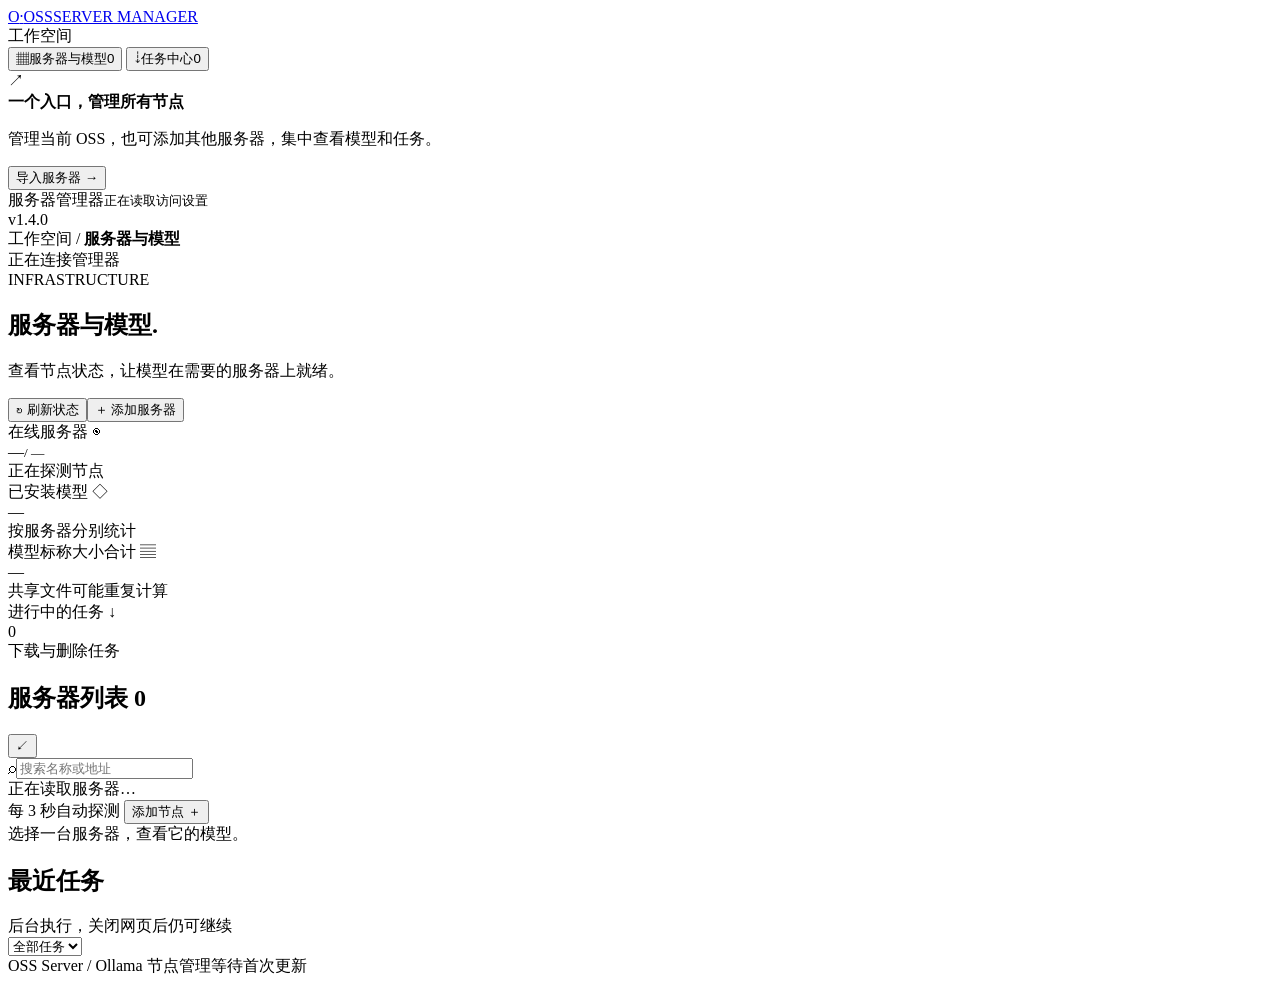
==== app/manage_web/index.html @ 1ef39039 "Release 1.4.0: embed multi-server model management at /manage" ====
<!doctype html>
<html lang="zh-CN">
<head>
  <meta charset="utf-8"><meta name="viewport" content="width=device-width,initial-scale=1">
  <title>OSS · 服务器与模型管理</title>
  <link rel="icon" href="/manage/favicon.svg" type="image/svg+xml">
  <link rel="stylesheet" href="/manage/style.css"><script src="/manage/app.js" defer></script>
</head>
<body>
  <aside class="sidebar">
    <a class="brand" href="/manage" aria-label="OSS Server 首页"><span class="brand-mark">O<span>·</span></span><span>OSS<span class="brand-sub">SERVER MANAGER</span></span></a>
    <div class="nav-label">工作空间</div>
    <nav aria-label="主导航">
      <button class="nav-item active" id="nav-servers"><span class="nav-icon">▦</span>服务器与模型<span class="nav-count" id="server-count">0</span></button>
      <button class="nav-item" id="nav-tasks"><span class="nav-icon">⇣</span>任务中心<span class="nav-count" id="task-count">0</span></button>
    </nav>
    <div class="sidebar-note"><div class="note-icon">↗</div><strong>一个入口，管理所有节点</strong><p>管理当前 OSS，也可添加其他服务器，集中查看模型和任务。</p><button id="import-side" class="text-link">导入服务器 <span>→</span></button></div>
    <div class="sidebar-bottom"><span class="local-dot"></span><div><span id="access-title">服务器管理器</span><small id="access-detail">正在读取访问设置</small></div><span class="version">v1.4.0</span></div>
  </aside>
  <main>
    <header class="topbar"><span class="breadcrumb">工作空间 <span>/</span> <b id="crumb">服务器与模型</b></span><div class="connection"><span id="connection-dot" class="local-dot"></span><span id="connection-text">正在连接管理器</span></div></header>
    <div class="page">
      <section class="page-heading"><div><div class="eyebrow">INFRASTRUCTURE</div><h1 id="page-title">服务器与模型<span class="title-dot">.</span></h1><p id="page-desc">查看节点状态，让模型在需要的服务器上就绪。</p></div><div class="heading-actions"><button class="btn secondary" id="refresh-all"><span>↻</span> 刷新状态</button><button class="btn primary" id="add-server"><span>＋</span> 添加服务器</button></div></section>
      <div id="notice" class="banner" role="status" hidden></div>
      <section class="stats" aria-label="服务器概览">
        <article class="stat"><div class="stat-label">在线服务器 <span class="stat-symbol">◉</span></div><div class="stat-number"><span id="stat-online">—</span><small id="stat-total">/ —</small></div><div class="stat-foot" id="stat-enabled">正在探测节点</div></article>
        <article class="stat"><div class="stat-label">已安装模型 <span class="stat-symbol">◇</span></div><div class="stat-number" id="stat-models">—</div><div class="stat-foot">按服务器分别统计</div></article>
        <article class="stat"><div class="stat-label">模型标称大小合计 <span class="stat-symbol">▤</span></div><div class="stat-number" id="stat-size">—</div><div class="stat-foot">共享文件可能重复计算</div></article>
        <article class="stat accent"><div class="stat-label">进行中的任务 <span class="stat-symbol">↓</span></div><div class="stat-number" id="stat-jobs">0</div><div class="stat-foot" id="stat-job-foot">下载与删除任务</div></article>
      </section>
      <section class="workspace" id="servers-view">
        <div class="panel servers-panel"><div class="panel-heading"><h2>服务器列表 <span id="list-count" class="count">0</span></h2><button class="icon-btn" id="import-v3" title="导入服务器配置" aria-label="导入服务器配置">↙</button></div><label class="search"><span>⌕</span><input id="server-search" type="search" placeholder="搜索名称或地址" aria-label="搜索服务器"></label><div id="server-list" class="server-list"><div class="empty">正在读取服务器…</div></div><div class="list-footer"><span class="local-dot"></span> 每 3 秒自动探测 <button id="add-server-small">添加节点 ＋</button></div></div>
        <section class="panel models-panel" id="models-panel"><div class="empty spacious">选择一台服务器，查看它的模型。</div></section>
      </section>
      <section class="panel tasks-panel" id="tasks-panel"><div class="panel-heading"><div class="task-heading"><h2 id="tasks-heading">最近任务</h2><span class="subtle" id="tasks-subtitle">后台执行，关闭网页后仍可继续</span></div><select id="task-filter" aria-label="筛选任务"><option value="all">全部任务</option><option value="active">进行中</option><option value="paused">已暂停</option><option value="success">已完成</option><option value="failed">需关注</option></select></div><div id="task-list"></div></section>
      <footer class="page-footer"><span>OSS Server <span class="footer-separator">/</span> Ollama 节点管理</span><span id="last-updated">等待首次更新</span></footer>
    </div>
  </main>
  <dialog id="server-dialog" aria-labelledby="server-dialog-title"><form id="server-form"><div class="dialog-heading"><div><div class="eyebrow">SERVER CONNECTION</div><h2 id="server-dialog-title">添加服务器</h2></div><button type="button" class="icon-btn close-dialog" aria-label="关闭">×</button></div><p class="dialog-desc">填写目标 OSS 的访问地址；认证填写目标 Nginx 已有的 Basic Auth。</p><label class="field">服务器名称<input name="name" required maxlength="80" placeholder="例如：办公室 · GPU 01" autocomplete="off"></label><label class="field">服务地址<input name="url" type="url" required placeholder="http://127.0.0.1:11434" autocomplete="off" spellcheck="false"><small>填写 OSS 或 Ollama 的访问地址，支持 HTTP、HTTPS。</small></label><label class="field">访问认证<select name="auth_mode" id="auth-mode"><option value="none">无需认证</option><option value="basic">Basic · 用户名与密码</option><option value="keep">保留已保存的认证</option></select></label><div id="auth-fields" class="two-fields" hidden><label class="field">用户名<input name="username" autocomplete="off"></label><label class="field">密码<input name="password" type="password" autocomplete="new-password"></label></div><label class="check-field"><input name="enabled" type="checkbox" checked><span>启用此服务器<small>停用后不再探测，也不能提交模型任务。</small></span></label><p class="form-error" role="alert"></p><div class="dialog-footer"><button type="button" id="remove-server" class="btn danger-text">移除服务器</button><div class="dialog-buttons"><button type="button" class="btn secondary close-dialog">取消</button><button type="submit" class="btn primary">保存服务器</button></div></div></form></dialog>
  <dialog id="download-dialog" aria-labelledby="download-title"><form id="download-form"><div class="dialog-heading"><div><div class="eyebrow">MODEL DOWNLOAD</div><h2 id="download-title">下载模型</h2></div><button type="button" class="icon-btn close-dialog" aria-label="关闭">×</button></div><p class="dialog-desc">服务器直接下载模型，进度会显示在任务中心。</p><label class="field">目标服务器<select name="server" id="download-server" required></select></label><label class="field">模型名称<input name="model" required maxlength="240" placeholder="例如 qwen3:8b 或 qwen2.5vl:7b" autocomplete="off" spellcheck="false"><small>填写 Ollama 支持的完整名称与标签，如 qwen3:8b。</small></label><div class="info-box">任务由远端 OSS 托管。OSS 1.3.1 起可在任务中心暂停、继续下载。关闭网页或浏览器所在电脑关机后，目标服务器仍继续下载。</div><p class="form-error" role="alert"></p><div class="dialog-footer end"><button type="button" class="btn secondary close-dialog">取消</button><button type="submit" class="btn primary">↓ 开始下载</button></div></form></dialog>
  <dialog id="confirm-dialog" aria-labelledby="confirm-title"><form id="confirm-form"><div class="dialog-heading"><div><div class="eyebrow warning-text">CONFIRM ACTION</div><h2 id="confirm-title">删除模型</h2></div><button type="button" class="icon-btn close-dialog" aria-label="关闭">×</button></div><p class="dialog-desc" id="confirm-desc"></p><div id="confirm-target" class="confirm-target"></div><label class="field" id="confirm-input-label">输入完整模型名称以确认<input name="confirmation" autocomplete="off" spellcheck="false"></label><p class="form-error" role="alert"></p><div class="dialog-footer end"><button type="button" class="btn secondary close-dialog">取消</button><button type="submit" class="btn danger" id="confirm-submit">确认删除</button></div></form></dialog>
  <dialog id="import-dialog" aria-labelledby="import-title"><form id="import-form"><div class="dialog-heading"><div><div class="eyebrow">IMPORT SERVERS</div><h2 id="import-title">导入服务器配置</h2></div><button type="button" class="icon-btn close-dialog" aria-label="关闭">×</button></div><p class="dialog-desc">选择从原管理器导出的 JSON 文件，导入节点及其已有访问认证。重复地址会跳过。</p><label class="field">配置文件<input name="config_file" type="file" accept=".json,application/json" required><small>配置保存在当前 OSS。其余服务器上的节点列表独立保存。</small></label><p class="form-error" role="alert"></p><div class="dialog-footer end"><button type="button" class="btn secondary close-dialog">取消</button><button type="submit" class="btn primary">导入服务器</button></div></form></dialog>
  <div id="toast" role="status" aria-live="polite" hidden></div>
</body>
</html>
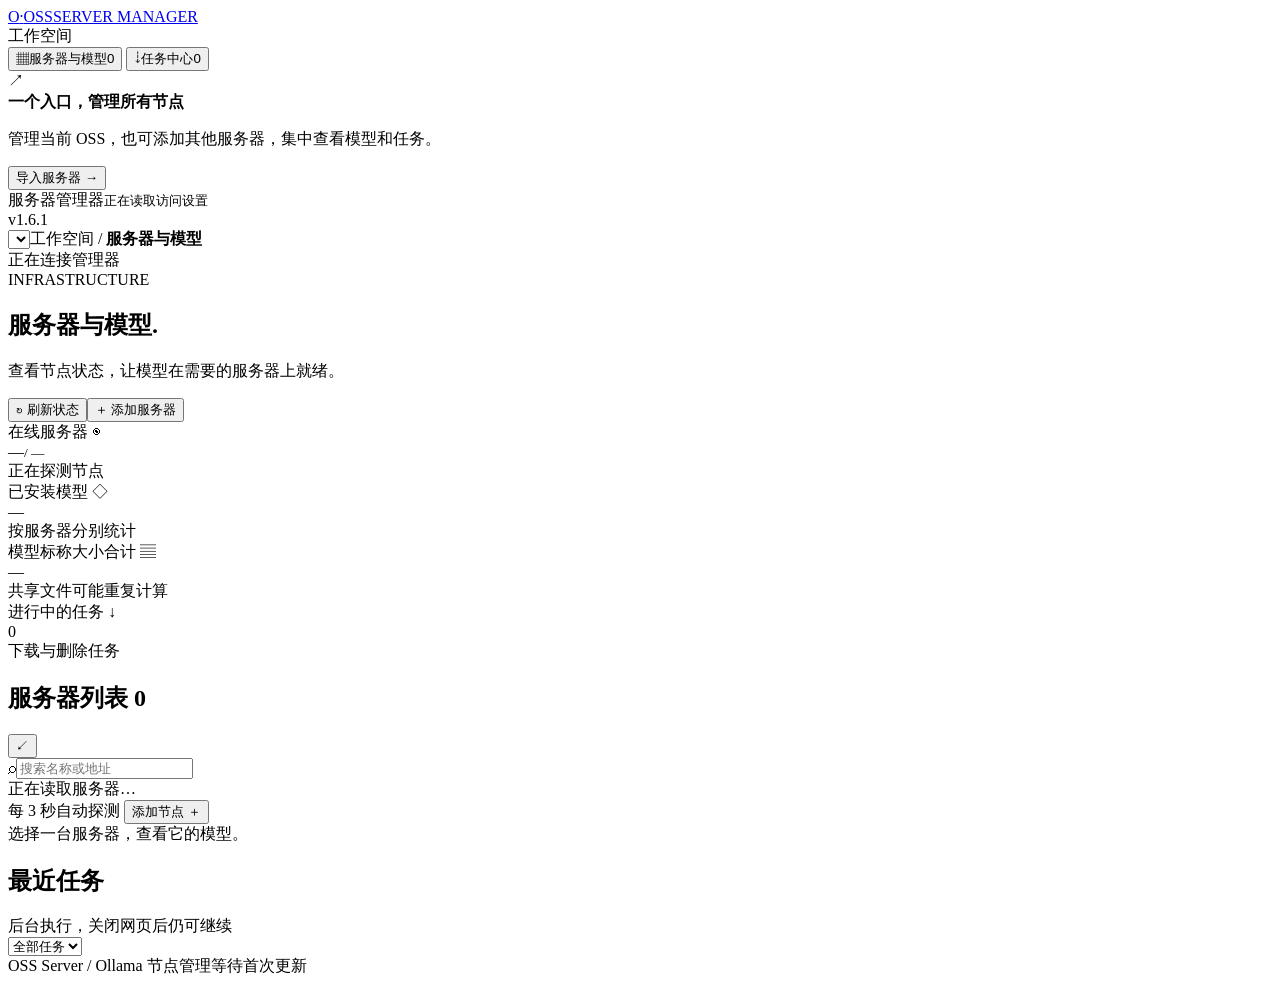
==== commit dabca77b: "Release 1.6.1: internationalized UI, complete docs and safe Ollama updates" ====
--- a/app/manage_web/index.html
+++ b/app/manage_web/index.html
@@ -2,7 +2,7 @@
 <html lang="zh-CN">
 <head>
   <meta charset="utf-8"><meta name="viewport" content="width=device-width,initial-scale=1">
-  <title>OSS · 服务器与模型管理</title>
+  <script src="/oss/ui/language.js" defer></script><title>OSS · 服务器与模型管理</title>
   <link rel="icon" href="/manage/favicon.svg" type="image/svg+xml">
   <link rel="stylesheet" href="/manage/style.css"><script src="/manage/app.js" defer></script>
 </head>
@@ -15,10 +15,10 @@
       <button class="nav-item" id="nav-tasks"><span class="nav-icon">⇣</span>任务中心<span class="nav-count" id="task-count">0</span></button>
     </nav>
     <div class="sidebar-note"><div class="note-icon">↗</div><strong>一个入口，管理所有节点</strong><p>管理当前 OSS，也可添加其他服务器，集中查看模型和任务。</p><button id="import-side" class="text-link">导入服务器 <span>→</span></button></div>
-    <div class="sidebar-bottom"><span class="local-dot"></span><div><span id="access-title">服务器管理器</span><small id="access-detail">正在读取访问设置</small></div><span class="version">v1.4.0</span></div>
+    <div class="sidebar-bottom"><span class="local-dot"></span><div><span id="access-title">服务器管理器</span><small id="access-detail">正在读取访问设置</small></div><span class="version">v1.6.1</span></div>
   </aside>
   <main>
-    <header class="topbar"><span class="breadcrumb">工作空间 <span>/</span> <b id="crumb">服务器与模型</b></span><div class="connection"><span id="connection-dot" class="local-dot"></span><span id="connection-text">正在连接管理器</span></div></header>
+    <header class="topbar"><select data-language-picker aria-label="Language"></select><span class="breadcrumb">工作空间 <span>/</span> <b id="crumb">服务器与模型</b></span><div class="connection"><span id="connection-dot" class="local-dot"></span><span id="connection-text">正在连接管理器</span></div></header>
     <div class="page">
       <section class="page-heading"><div><div class="eyebrow">INFRASTRUCTURE</div><h1 id="page-title">服务器与模型<span class="title-dot">.</span></h1><p id="page-desc">查看节点状态，让模型在需要的服务器上就绪。</p></div><div class="heading-actions"><button class="btn secondary" id="refresh-all"><span>↻</span> 刷新状态</button><button class="btn primary" id="add-server"><span>＋</span> 添加服务器</button></div></section>
       <div id="notice" class="banner" role="status" hidden></div>
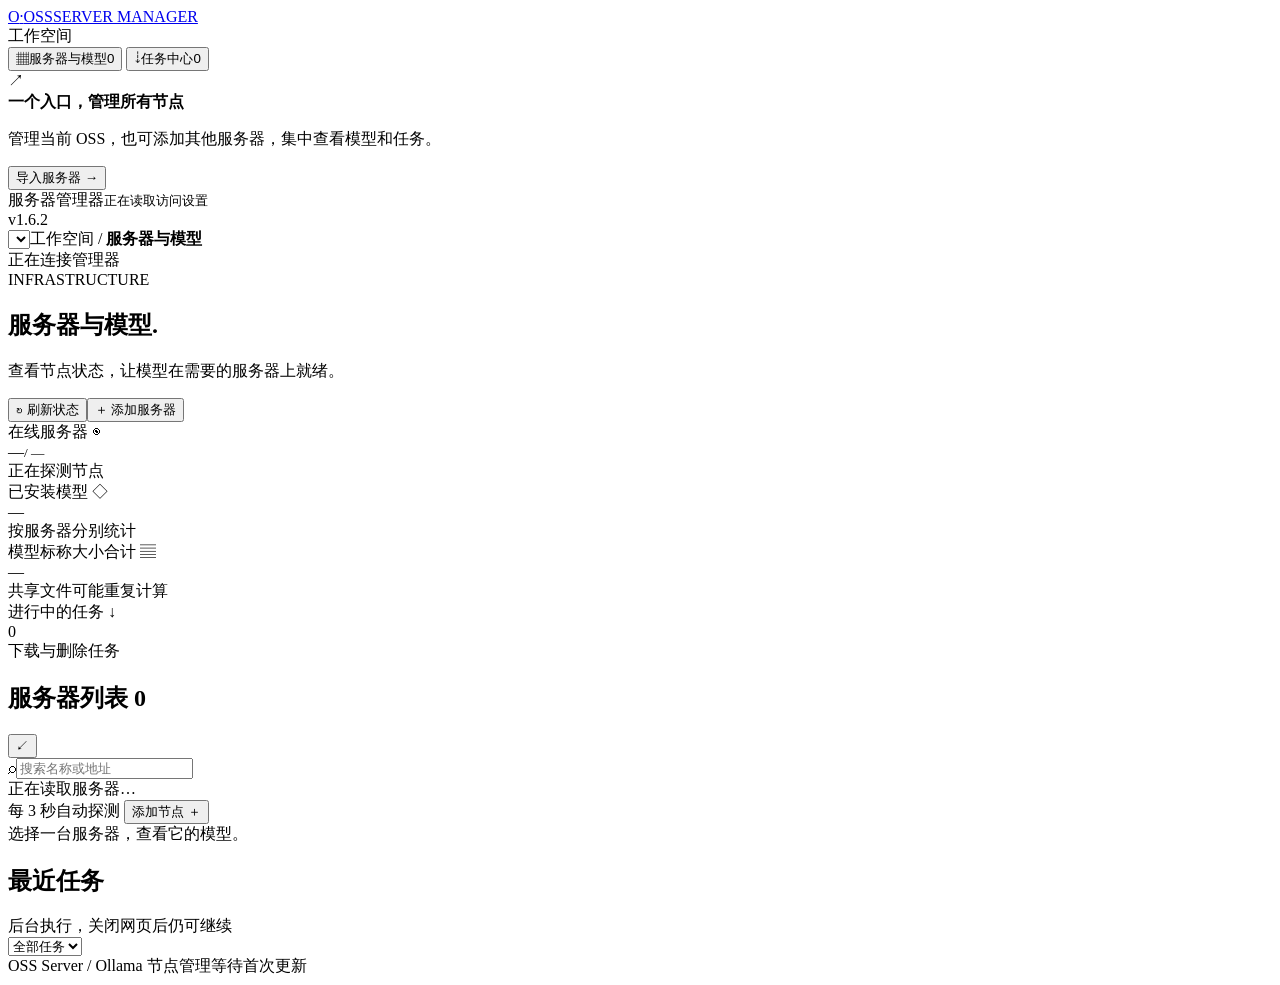
==== commit 85c36188: "Release 1.6.2: recover unattended OSS servers from stalled states" ====
--- a/app/manage_web/index.html
+++ b/app/manage_web/index.html
@@ -15,7 +15,7 @@
       <button class="nav-item" id="nav-tasks"><span class="nav-icon">⇣</span>任务中心<span class="nav-count" id="task-count">0</span></button>
     </nav>
     <div class="sidebar-note"><div class="note-icon">↗</div><strong>一个入口，管理所有节点</strong><p>管理当前 OSS，也可添加其他服务器，集中查看模型和任务。</p><button id="import-side" class="text-link">导入服务器 <span>→</span></button></div>
-    <div class="sidebar-bottom"><span class="local-dot"></span><div><span id="access-title">服务器管理器</span><small id="access-detail">正在读取访问设置</small></div><span class="version">v1.6.1</span></div>
+    <div class="sidebar-bottom"><span class="local-dot"></span><div><span id="access-title">服务器管理器</span><small id="access-detail">正在读取访问设置</small></div><span class="version">v1.6.2</span></div>
   </aside>
   <main>
     <header class="topbar"><select data-language-picker aria-label="Language"></select><span class="breadcrumb">工作空间 <span>/</span> <b id="crumb">服务器与模型</b></span><div class="connection"><span id="connection-dot" class="local-dot"></span><span id="connection-text">正在连接管理器</span></div></header>
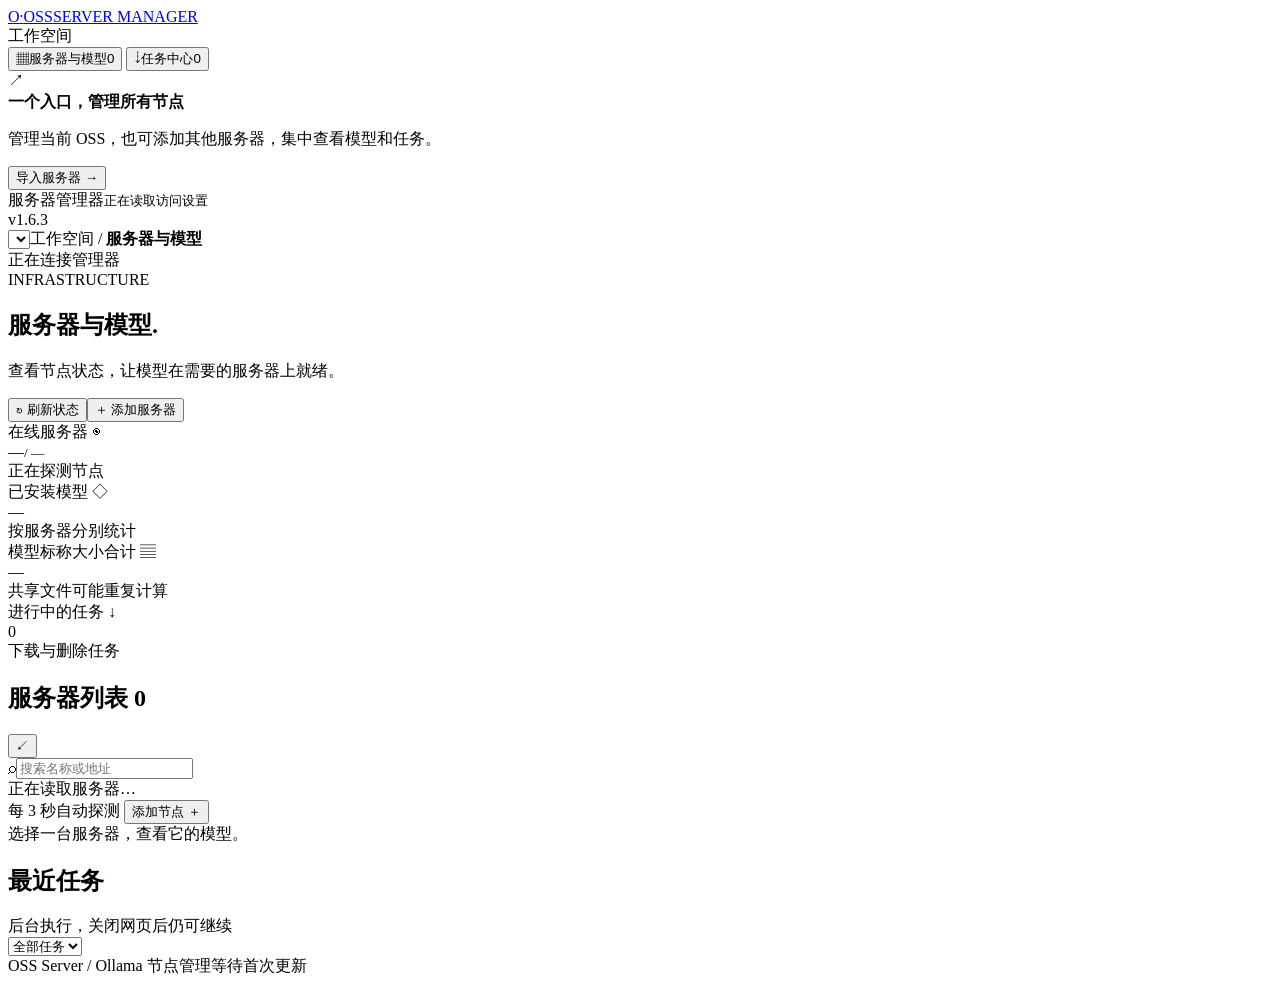
==== commit 3c3ba20a: "Fix install lifecycle and unify desktop dialogs in 1.6.3" ====
--- a/app/manage_web/index.html
+++ b/app/manage_web/index.html
@@ -15,7 +15,7 @@
       <button class="nav-item" id="nav-tasks"><span class="nav-icon">⇣</span>任务中心<span class="nav-count" id="task-count">0</span></button>
     </nav>
     <div class="sidebar-note"><div class="note-icon">↗</div><strong>一个入口，管理所有节点</strong><p>管理当前 OSS，也可添加其他服务器，集中查看模型和任务。</p><button id="import-side" class="text-link">导入服务器 <span>→</span></button></div>
-    <div class="sidebar-bottom"><span class="local-dot"></span><div><span id="access-title">服务器管理器</span><small id="access-detail">正在读取访问设置</small></div><span class="version">v1.6.2</span></div>
+    <div class="sidebar-bottom"><span class="local-dot"></span><div><span id="access-title">服务器管理器</span><small id="access-detail">正在读取访问设置</small></div><span class="version">v1.6.3</span></div>
   </aside>
   <main>
     <header class="topbar"><select data-language-picker aria-label="Language"></select><span class="breadcrumb">工作空间 <span>/</span> <b id="crumb">服务器与模型</b></span><div class="connection"><span id="connection-dot" class="local-dot"></span><span id="connection-text">正在连接管理器</span></div></header>
